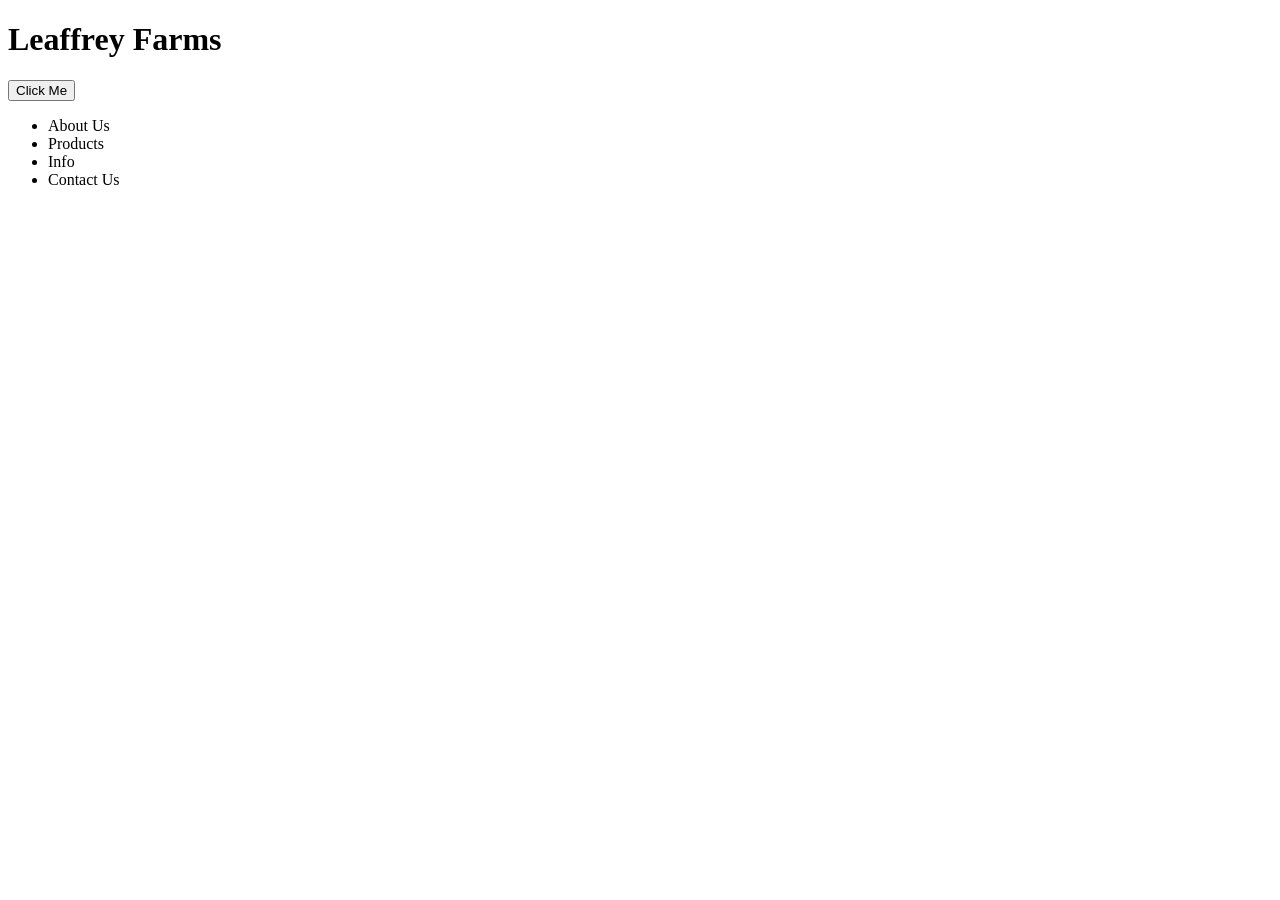
==== Leaffrey Farm/index.html @ bfa2506d "Add files via upload" ====
<!DOCTYPE html>



<html lang="en">

<head>     

	<title> Leaffrey Farms </title>
	<meta charset="UTF-8">
	<meta name="viewport" content="width=device-width, initial-scale=1.0">


</head>

<body>
       
         <!-- Header and Nav Bar -->



	<header>
		<h1>
			Leaffrey Farms

		 </h1>

		   <button> Click Me </button>

		 <nav>

		 	<ul>
		 		<li>About Us</li>
		 		<li>Products</li>
		 		<li>Info</li>
		 		<li>Contact Us</li>

			</ul>

		  </nav>



	</header>


	<!-- About us Section -->

	<section> 

		


	</section>






























</body>
</html>
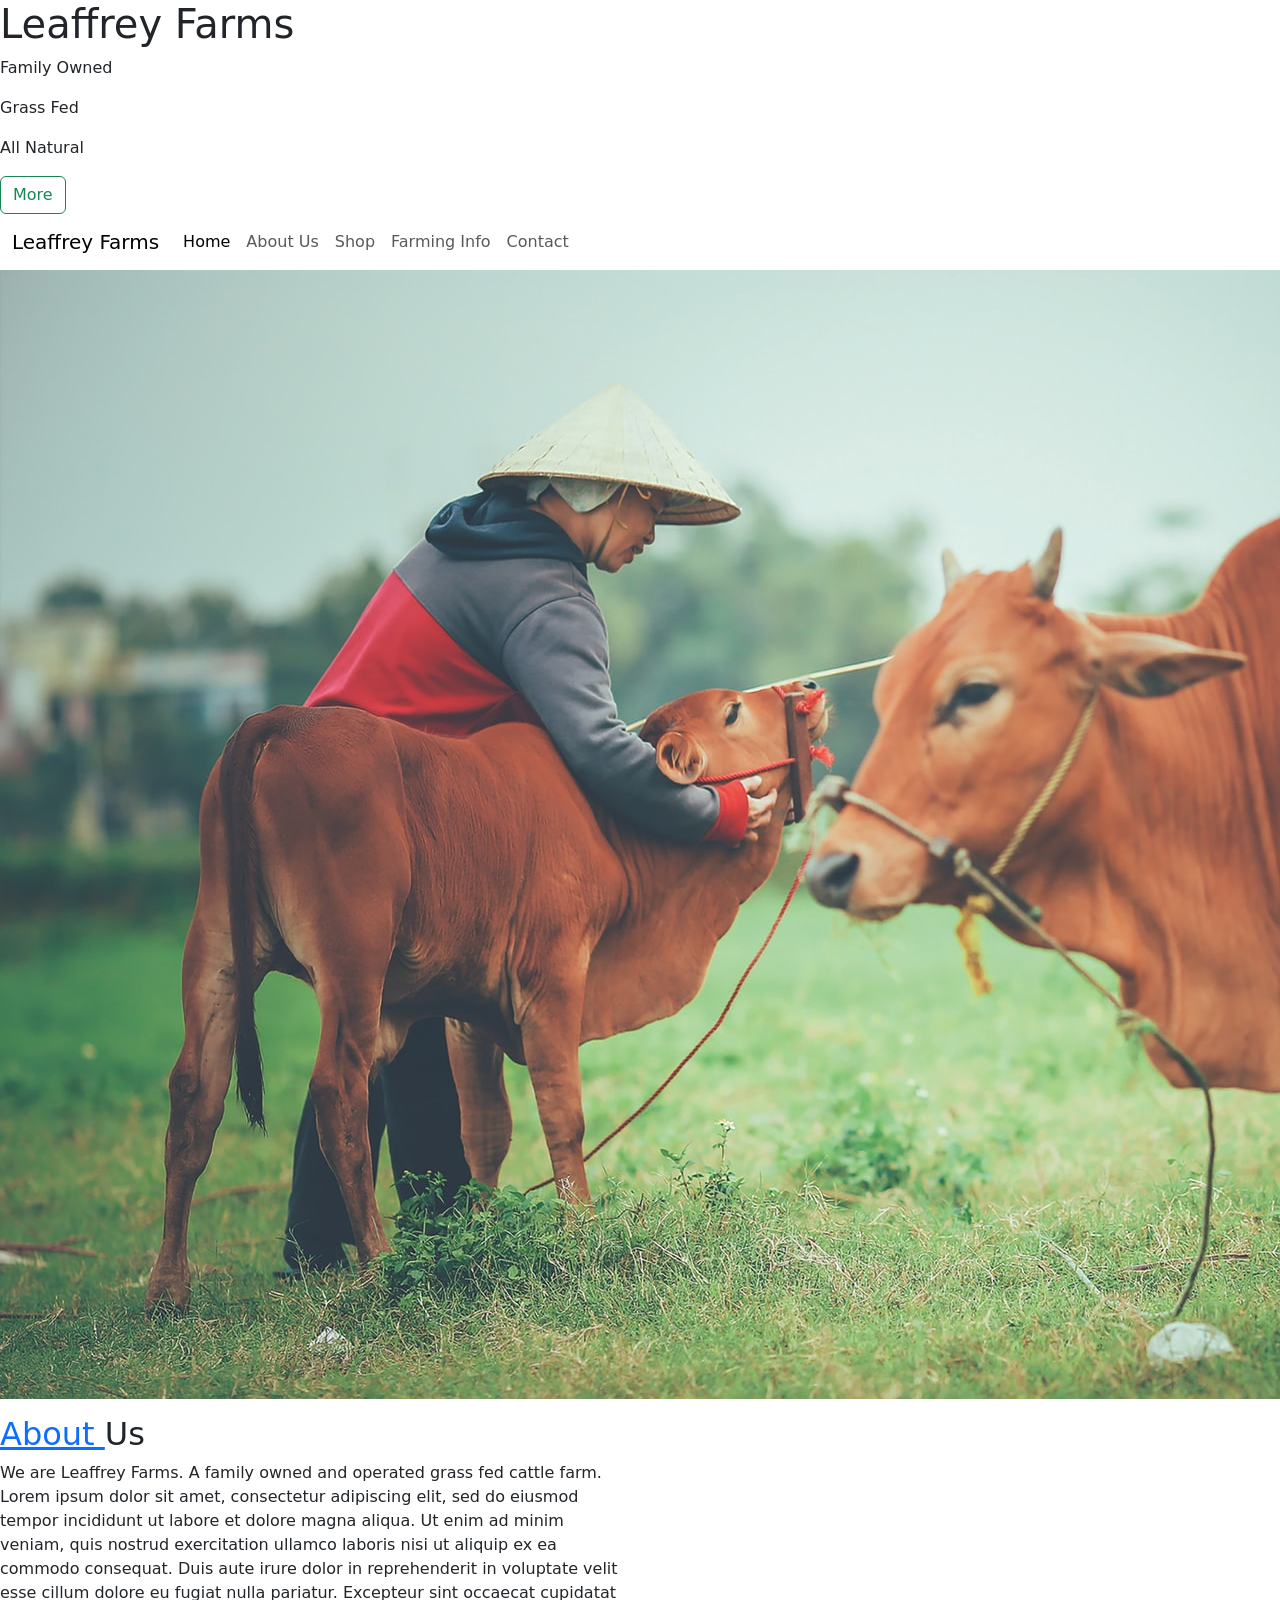
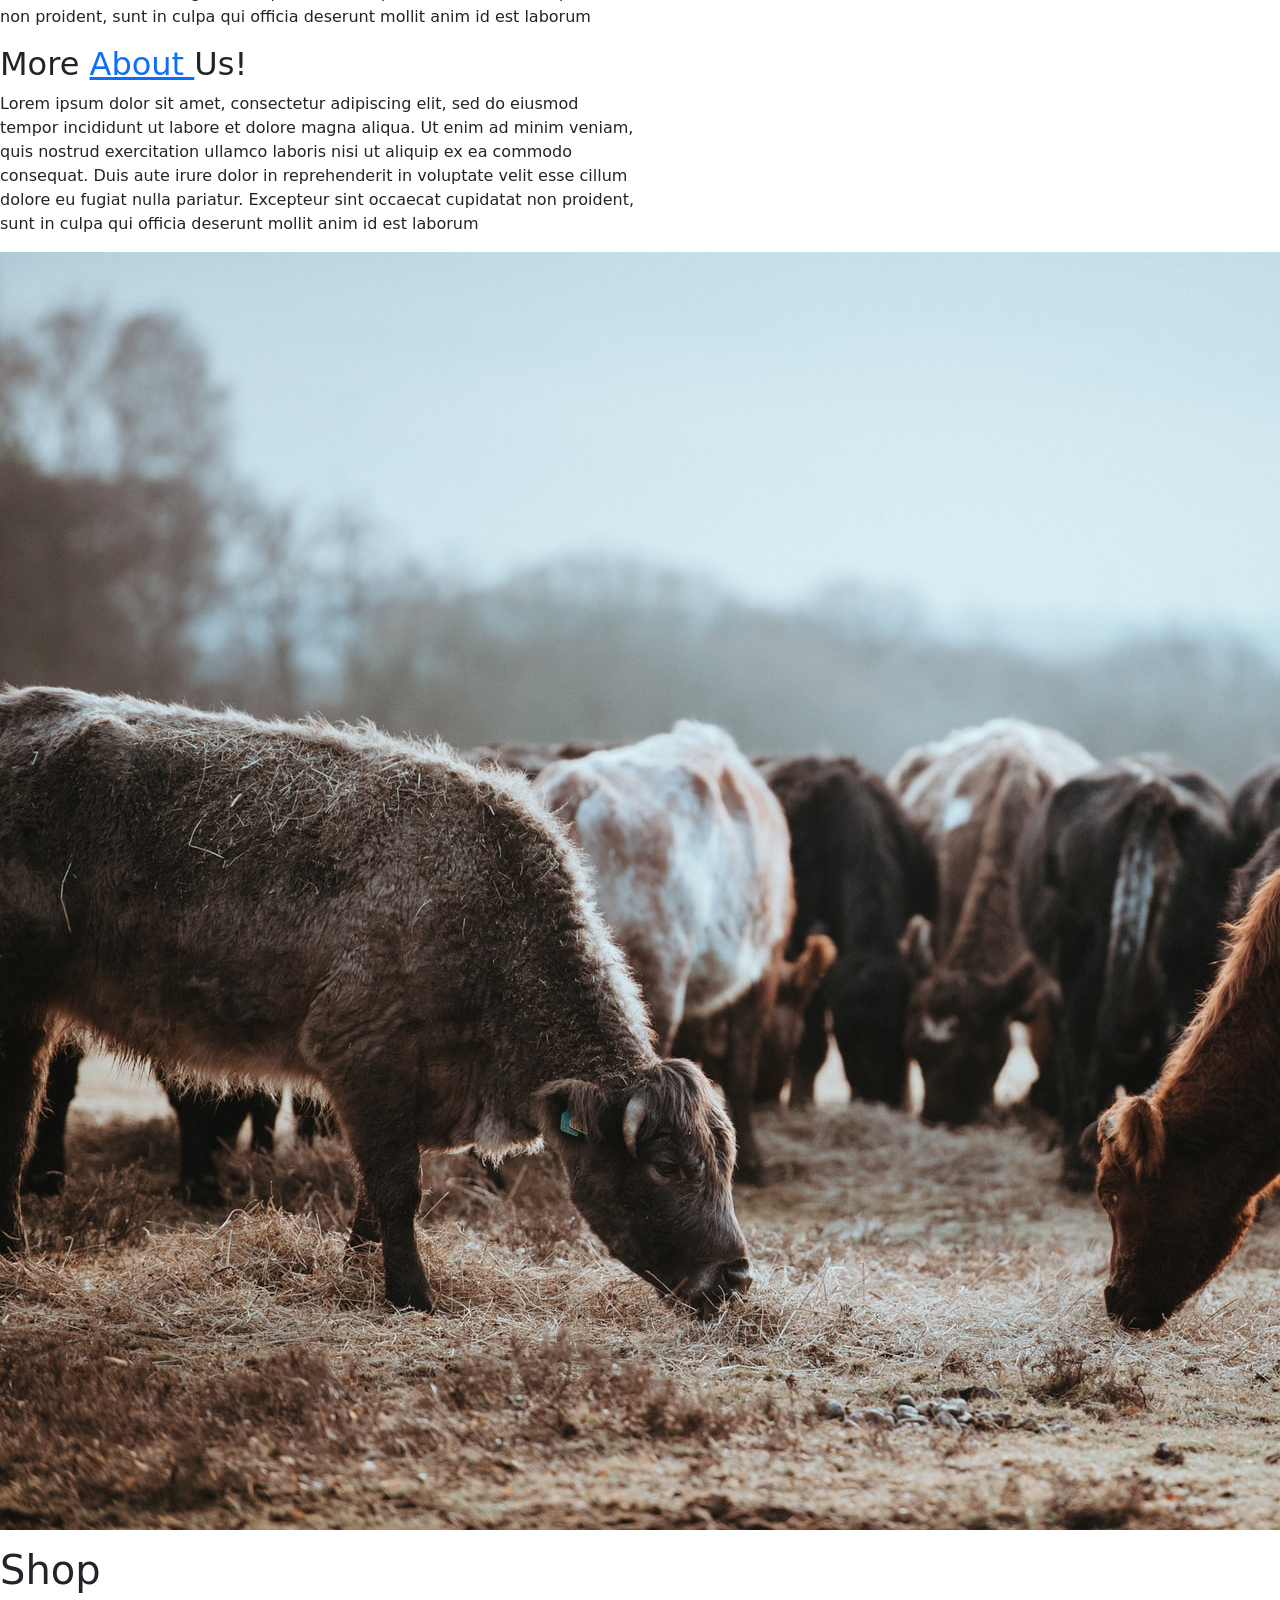
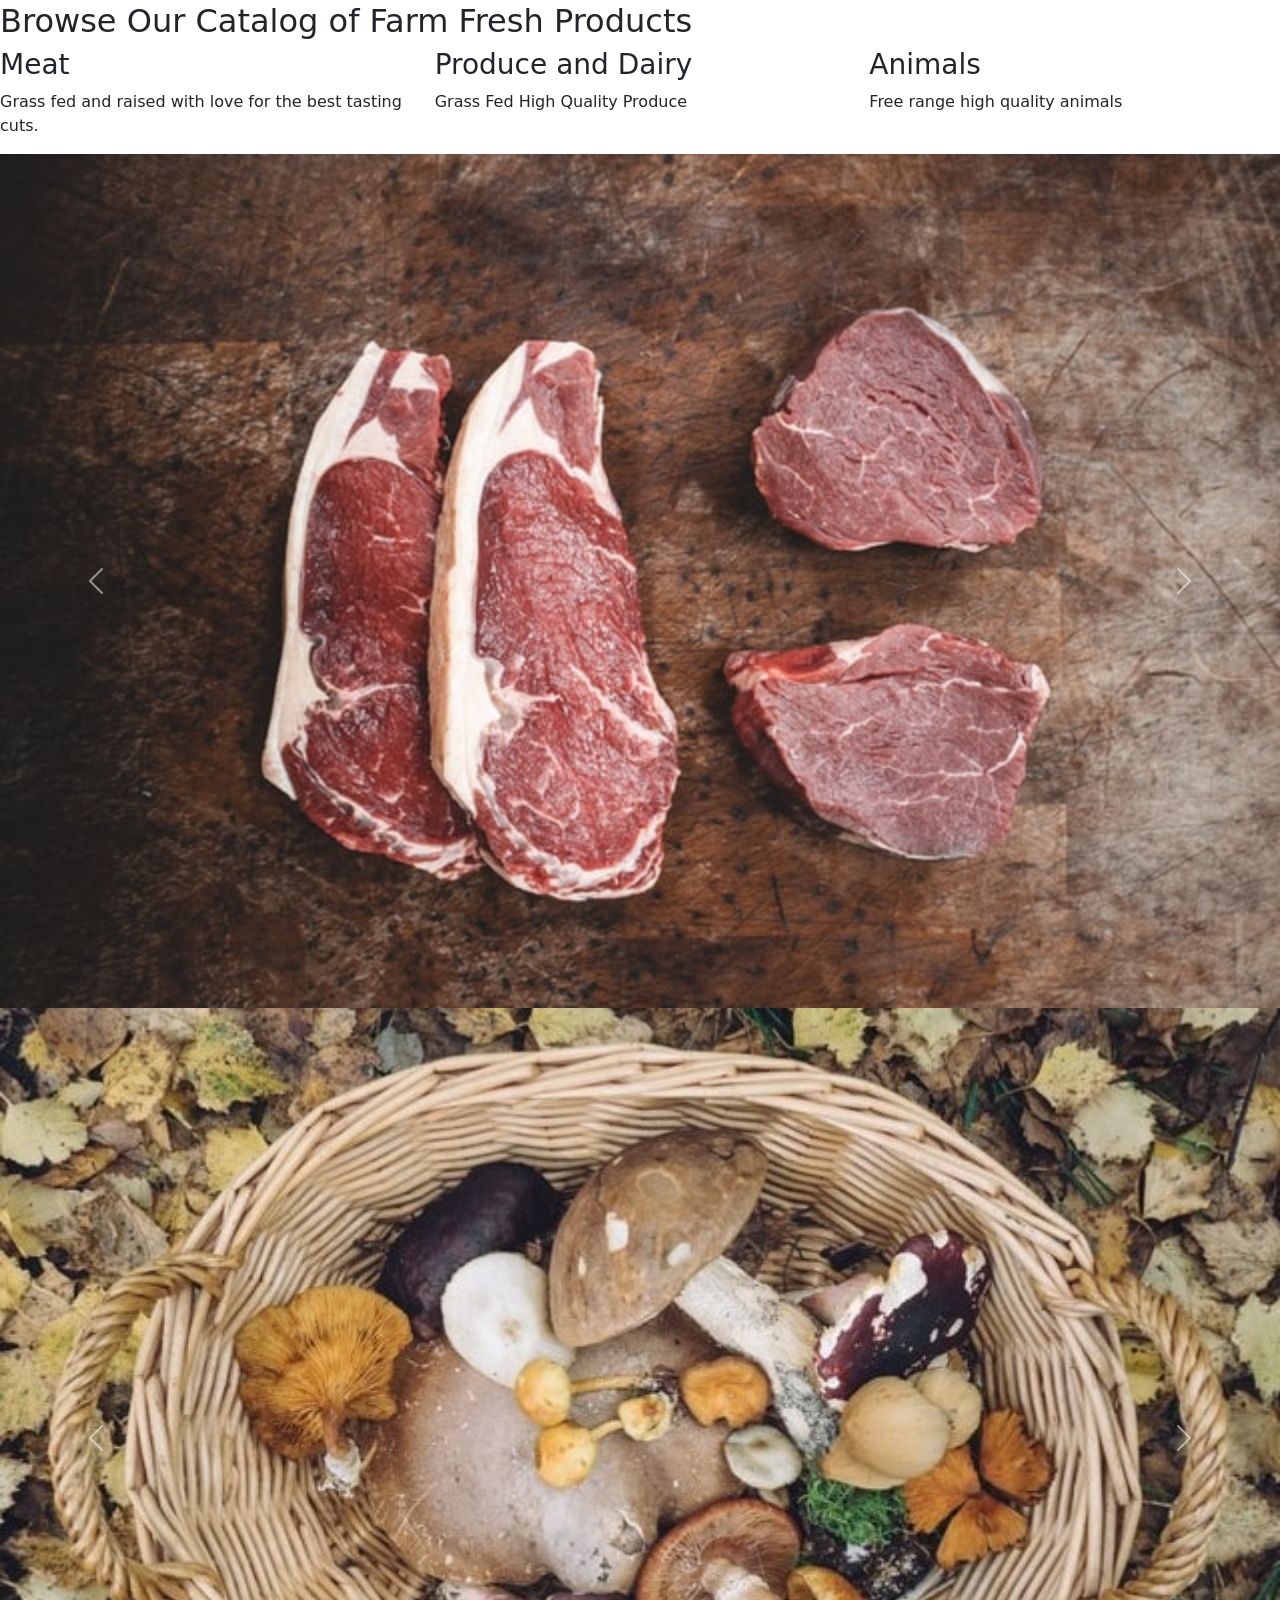
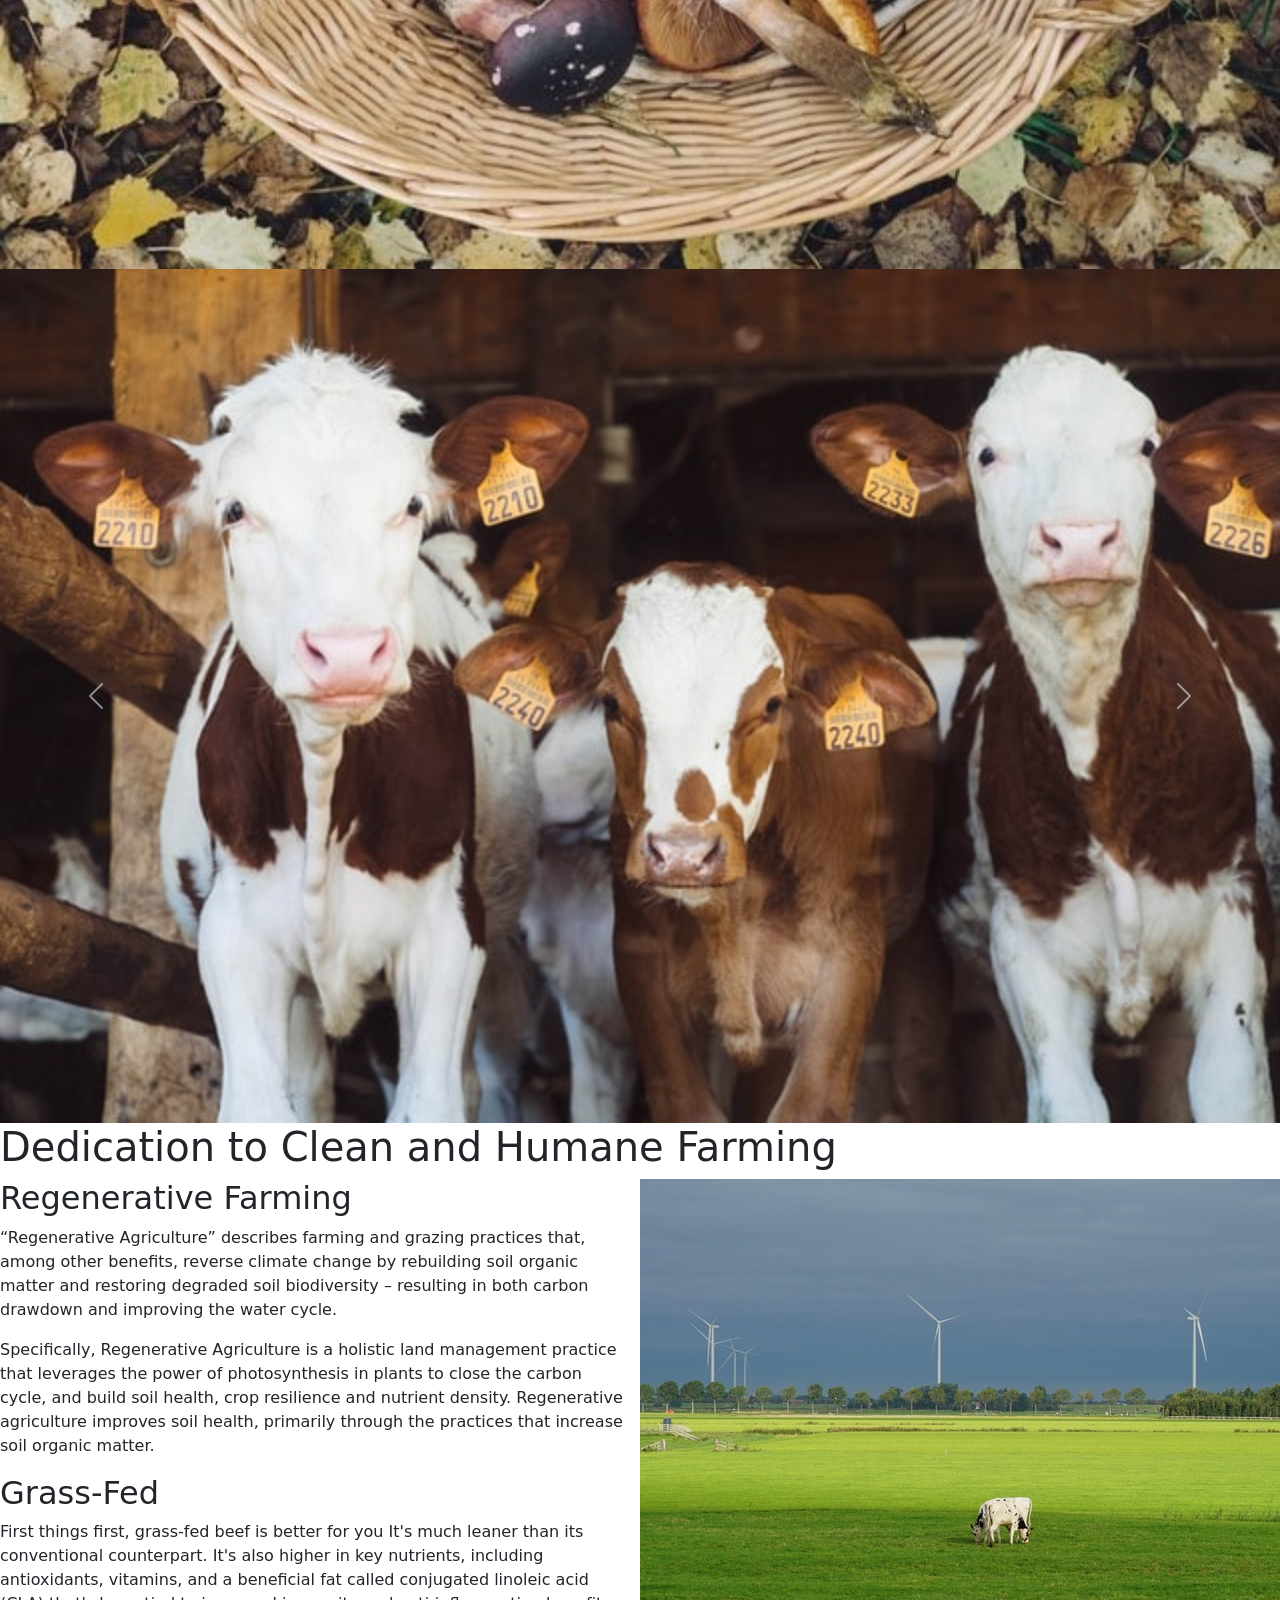
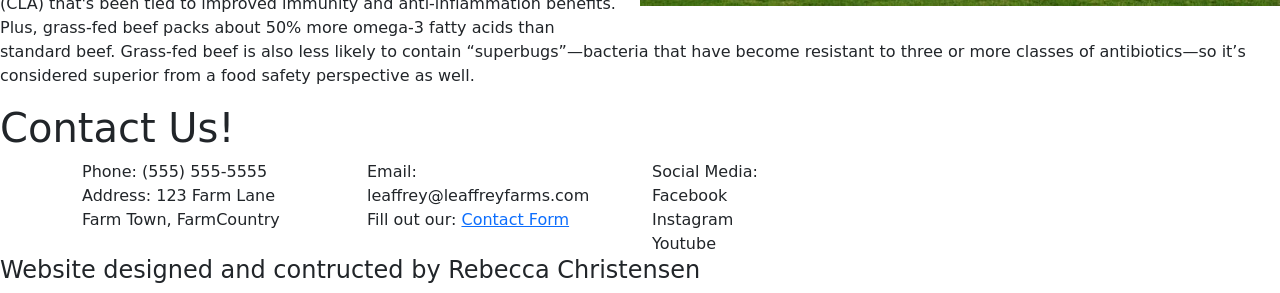
==== commit e7b64a0b: "Add files via upload" ====
--- a/Leaffrey Farm/index.html
+++ b/Leaffrey Farm/index.html
@@ -4,11 +4,24 @@
 
 <html lang="en">
 
-<head>     
+<head>    
+ 	<!-- Bootstrap CSS -->
+	<link href="https://cdn.jsdelivr.net/npm/bootstrap@5.0.0-beta3/dist/css/bootstrap.min.css" rel="stylesheet" integrity="sha384-eOJMYsd53ii+scO/bJGFsiCZc+5NDVN2yr8+0RDqr0Ql0h+rP48ckxlpbzKgwra6" crossorigin="anonymous">
+
+	<script src="https://cdn.jsdelivr.net/npm/bootstrap@5.0.0-beta3/dist/js/bootstrap.bundle.min.js" integrity="sha384-JEW9xMcG8R+pH31jmWH6WWP0WintQrMb4s7ZOdauHnUtxwoG2vI5DkLtS3qm9Ekf" crossorigin="anonymous"></script>
+
 
 	<title> Leaffrey Farms </title>
 	<meta charset="UTF-8">
 	<meta name="viewport" content="width=device-width, initial-scale=1.0">
+	<link rel="Stylesheet" href = 'stylesheet.css'>
+
+
+	<!-- Fonts -->
+
+	<style>
+@import url('https://fonts.googleapis.com/css2?family=Kiwi+Maru&display=swap');
+</style>
 
 
 </head>
@@ -20,25 +33,49 @@
 
 
 	<header>
-		<h1>
+		<h1 class= "farm-name">
 			Leaffrey Farms
 
 		 </h1>
 
-		   <button> Click Me </button>
-
-		 <nav>
-
-		 	<ul>
-		 		<li>About Us</li>
-		 		<li>Products</li>
-		 		<li>Info</li>
-		 		<li>Contact Us</li>
-
-			</ul>
-
-		  </nav>
-
+		 <div>
+			 <p class="firstSlogan"> Family Owned </p>
+			 <p> Grass Fed </p>
+			 <p> All Natural </p>
+		</div>	 
+
+
+		 <a href="#about-us-section">  <button class="btn btn-outline-success"> More </button> </a>
+
+		<div class = "navibar">
+		 <nav class="navbar navbar-expand-lg">
+		  	<div class="container-fluid">
+		    <a class="navbar-brand" href="#">Leaffrey Farms</a>
+		    <button class="navbar-toggler" type="button" data-bs-toggle="collapse" data-bs-target="#navbarNav" aria-controls="navbarNav" aria-expanded="false" aria-label="Toggle navigation">
+		      <span class="navbar-toggler-icon"></span>
+		    </button>
+		    <div class="collapse navbar-collapse" id="navbarNav">
+		      <ul class="navbar-nav">
+		        <li class="nav-item">
+		          <a class="nav-link active" aria-current="page" href="#">Home</a>
+		        </li>
+		        <li class="nav-item">
+		          <a class="nav-link" href="#">About Us</a>
+		        </li>
+		        <li class="nav-item">
+		          <a class="nav-link" href="#">Shop</a>
+		        </li>
+		        <li class="nav-item">
+		          <a class="nav-link" href="#">Farming Info</a>
+		        </li>
+		        <li class="nav-item">
+		          <a class="nav-link" href="#">Contact</a>
+		        </li>
+		      </ul>
+		    </div>
+		  </div>
+		 </nav>
+		</div>
 
 
 	</header>
@@ -46,12 +83,243 @@
 
 	<!-- About us Section -->
 
-	<section> 
-
-		
+	<section id = "about-us-section" class = "about-us-section"> 
+
+		<div class="row" </div>
+    		
+    		<div class="col-md-8">
+    			
+    			<figure>
+
+			<img class="worker-image" src="Images/cowworker.jpg" alt= 'A worker tending to a cow and her calf'>
+
+		 </figure>
+
+    		</div>
+    		<div class="col-6">
+    			<h2> <a href= *> About </a> Us </h2> 
+    			 <p> We are Leaffrey Farms. A family owned and operated grass fed cattle farm. Lorem ipsum dolor sit amet, consectetur adipiscing elit, sed do eiusmod tempor incididunt ut labore et dolore magna aliqua. Ut enim ad minim veniam, quis nostrud exercitation ullamco laboris nisi ut aliquip ex ea commodo consequat. Duis aute irure dolor in reprehenderit in voluptate velit esse cillum dolore eu fugiat nulla pariatur. Excepteur sint occaecat cupidatat non proident, sunt in culpa qui officia deserunt mollit anim id est laborum </p>
+
+    		
+  		</div>
+
+
+		 <div> 
+
+		 	<div class="col-6">
+
+			 	<h2> More <a href=* class="moreaboutlink"> About </a> Us! </h2>
+			 	<p> Lorem ipsum dolor sit amet, consectetur adipiscing elit, sed do eiusmod tempor incididunt ut labore et dolore magna aliqua. Ut enim ad minim veniam, quis nostrud exercitation ullamco laboris nisi ut aliquip ex ea commodo consequat. Duis aute irure dolor in reprehenderit in voluptate velit esse cillum dolore eu fugiat nulla pariatur. Excepteur sint occaecat cupidatat non proident, sunt in culpa qui officia deserunt mollit anim id est laborum  </p>
+
+			 </div>	
+
+			 <div class= "col-md-8">
+
+			 	<figure>
+
+				<img class="cow-group" src="Images/cowgathering.jpg" alt= 'A gathering of cattle eating from the ground.'> 
+
+
+				 </figure>
+
+			</div>	 
+
+
+		 
+
+		 </div>
 
 
 	</section>
+
+
+	<!-- Shop Section --> 
+
+	<section class="mainshop"> 
+
+
+
+		<div>
+
+			<h1> Shop </h1> 
+
+			<h2> Browse Our Catalog of Farm Fresh Products </h2>
+
+
+
+		 </div>
+
+		 <!-- Shop Scroll Catalog --> 
+
+		  <div class="row">
+    <div class="col">
+     <h3> Meat </h3>
+     <p> Grass fed and raised with love for the best tasting cuts. </p>
+    </div>
+    <div class="col">
+      <h3> Produce and Dairy </h3>
+     <p> Grass Fed High Quality Produce </p>
+    </div>
+    <div class="col">
+      <h3> Animals </h3>
+     <p> Free range high quality animals </p>
+    </div>
+  </div>
+
+<div id="carouselExampleControls" class="carousel slide" data-bs-ride="carousel">
+  <div class="carousel-inner">
+    <div class="carousel-item active">
+      <img src="Images/beefsteak.jpg" class="d-block w-100" alt="...">
+    </div>
+    <div class="carousel-item">
+      <img src="Images/beefrib.jpg" class="d-block w-100" alt="...">
+    </div>
+    <div class="carousel-item">
+      <img src="Images/chickenmeal.jpg" class="d-block w-100" alt="...">
+    </div>
+  </div>
+  <button class="carousel-control-prev" type="button" data-bs-target="#carouselExampleControls" data-bs-slide="prev">
+    <span class="carousel-control-prev-icon" aria-hidden="true"></span>
+    <span class="visually-hidden">Previous</span>
+  </button>
+  <button class="carousel-control-next" type="button" data-bs-target="#carouselExampleControls" data-bs-slide="next">
+    <span class="carousel-control-next-icon" aria-hidden="true"></span>
+    <span class="visually-hidden">Next</span>
+  </button>
+</div>
+
+<div id="carouselExampleControls2" class="carousel slide" data-bs-ride="carousel">
+  <div class="carousel-inner">
+    <div class="carousel-item active">
+      <img src="Images/mushrooms.jpg" class="d-block w-100" alt="...">
+    </div>
+    <div class="carousel-item">
+      <img src="Images/eggs.jpg" class="d-block w-100" alt="...">
+    </div>
+    <div class="carousel-item">
+      <img src="Images/milkncook.jpg" class="d-block w-100" alt="...">
+    </div>
+  </div>
+  <button class="carousel-control-prev" type="button" data-bs-target="#carouselExampleControls2" data-bs-slide="prev">
+    <span class="carousel-control-prev-icon" aria-hidden="true"></span>
+    <span class="visually-hidden">Previous</span>
+  </button>
+  <button class="carousel-control-next" type="button" data-bs-target="#carouselExampleControls2" data-bs-slide="next">
+    <span class="carousel-control-next-icon" aria-hidden="true"></span>
+    <span class="visually-hidden">Next</span>
+  </button>
+</div>
+
+<div id="carouselExampleControls3" class="carousel slide" data-bs-ride="carousel">
+  <div class="carousel-inner">
+    <div class="carousel-item active">
+      <img src="Images/shopcows.jpg" class="d-block w-100" alt="...">
+    </div>
+    <div class="carousel-item">
+      <img src="Images/shopducks.jpg" class="d-block w-100" alt="...">
+    </div>
+    <div class="carousel-item">
+      <img src="Images/shopsheep.jpg" class="d-block w-100" alt="...">
+    </div>
+  </div>
+  <button class="carousel-control-prev" type="button" data-bs-target="#carouselExampleControls3" data-bs-slide="prev">
+    <span class="carousel-control-prev-icon" aria-hidden="true"></span>
+    <span class="visually-hidden">Previous</span>
+  </button>
+  <button class="carousel-control-next" type="button" data-bs-target="#carouselExampleControls3" data-bs-slide="next">
+    <span class="carousel-control-next-icon" aria-hidden="true"></span>
+    <span class="visually-hidden">Next</span>
+  </button>
+</div>
+
+	</section>
+
+
+	<!-- Farming Info Section -->
+
+
+<section id="farming-info"> 	
+
+	<h1> Dedication to Clean and Humane Farming </h1>
+
+	<div class="clearfix">
+	  <img src="Images/greenenergycow.jpg" class="col-md-6 float-md-end mb-3 ms-md-3" alt="...">
+
+	  <h2> Regenerative Farming </h2>
+
+	  <p>
+	    “Regenerative Agriculture” describes farming and grazing practices that, among other benefits, reverse climate change by rebuilding soil organic matter and restoring degraded soil biodiversity – resulting in both carbon drawdown and improving the water cycle.
+	  </p>
+
+	  <p>
+	    Specifically, Regenerative Agriculture is a holistic land management practice that leverages the power of photosynthesis in plants to close the carbon cycle, and build soil health, crop resilience and nutrient density. Regenerative agriculture improves soil health, primarily through the practices that increase soil organic matter.
+	  </p>
+
+	  <h2 class="float-right-h2"> Grass-Fed </h2>
+
+	  <p class="float-right">
+	    First things first, grass-fed beef is better for you
+		It's much leaner than its conventional counterpart. It's also higher in key nutrients, including antioxidants, vitamins, and a beneficial fat called conjugated linoleic acid (CLA) that's been tied to improved immunity and anti-inflammation benefits. Plus, grass-fed beef packs about 50% more omega-3 fatty acids than standard beef. Grass-fed beef is also less likely to contain “superbugs”—bacteria that have become resistant to three or more classes of antibiotics—so it’s considered superior from a food safety perspective as well.
+	  </p>
+	</div>
+
+</section>
+<!-- Contact and Copywrite Section --> 
+
+<section id="contact-main">
+
+	<h1> Contact Us! </h1> 
+
+	<div class="container">
+    <div class="row row-cols-4">
+    <div class="col">Phone: (555) 555-5555 <br> Address: 123 Farm Lane <br> Farm Town, FarmCountry </div>
+    <div class="col">Email: leaffrey@leaffreyfarms.com <br> Fill out our: <a href=> Contact Form </a> </div>
+    <div class="col">Social Media: <br> Facebook <br> Instagram <br> Youtube </div>
+    
+  </div>
+</div> 
+
+	<h4> Website designed and contructed by Rebecca Christensen </h4> 
+
+
+
+
+
+
+
+
+
+
+
+
+
+
+
+
+
+
+
+
+
+
+</section>
+
+
+
+
+
+
+
+
+
+
+
+
+
+
+
+
+
 
 
 
